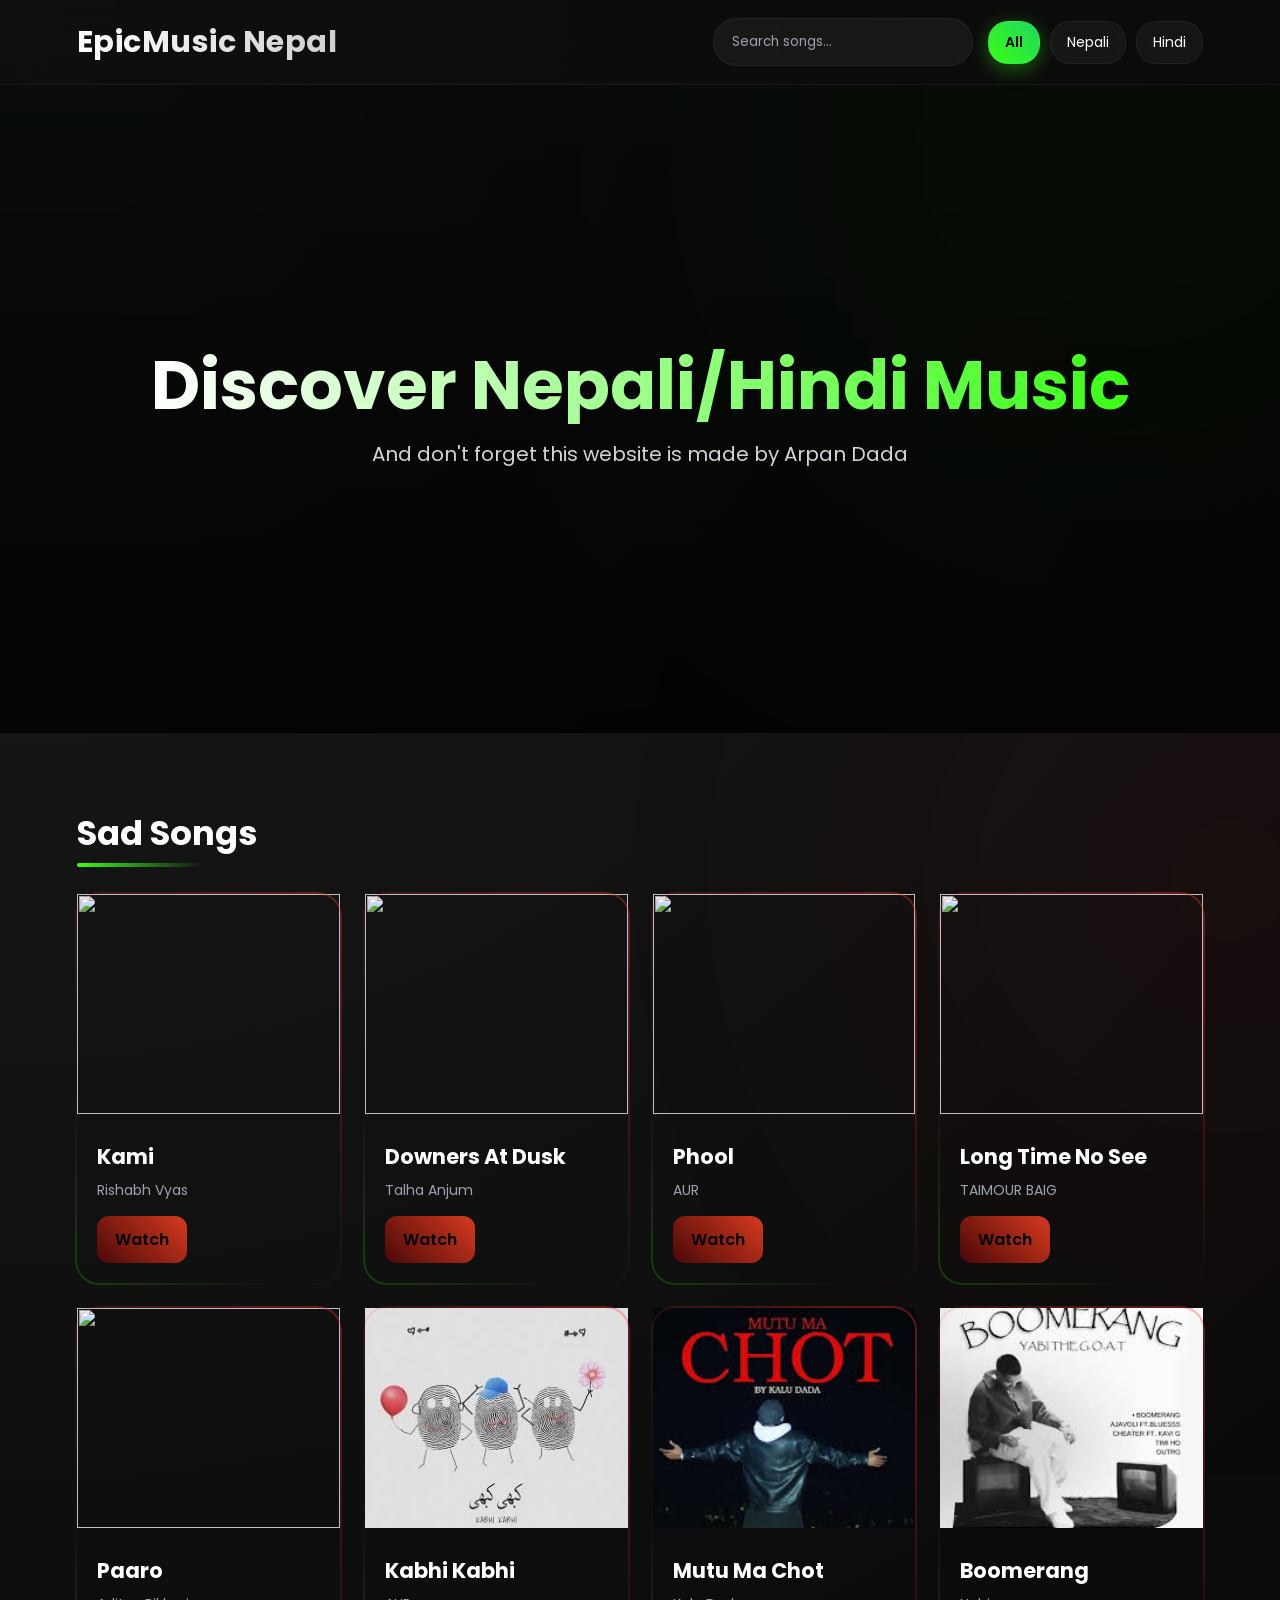
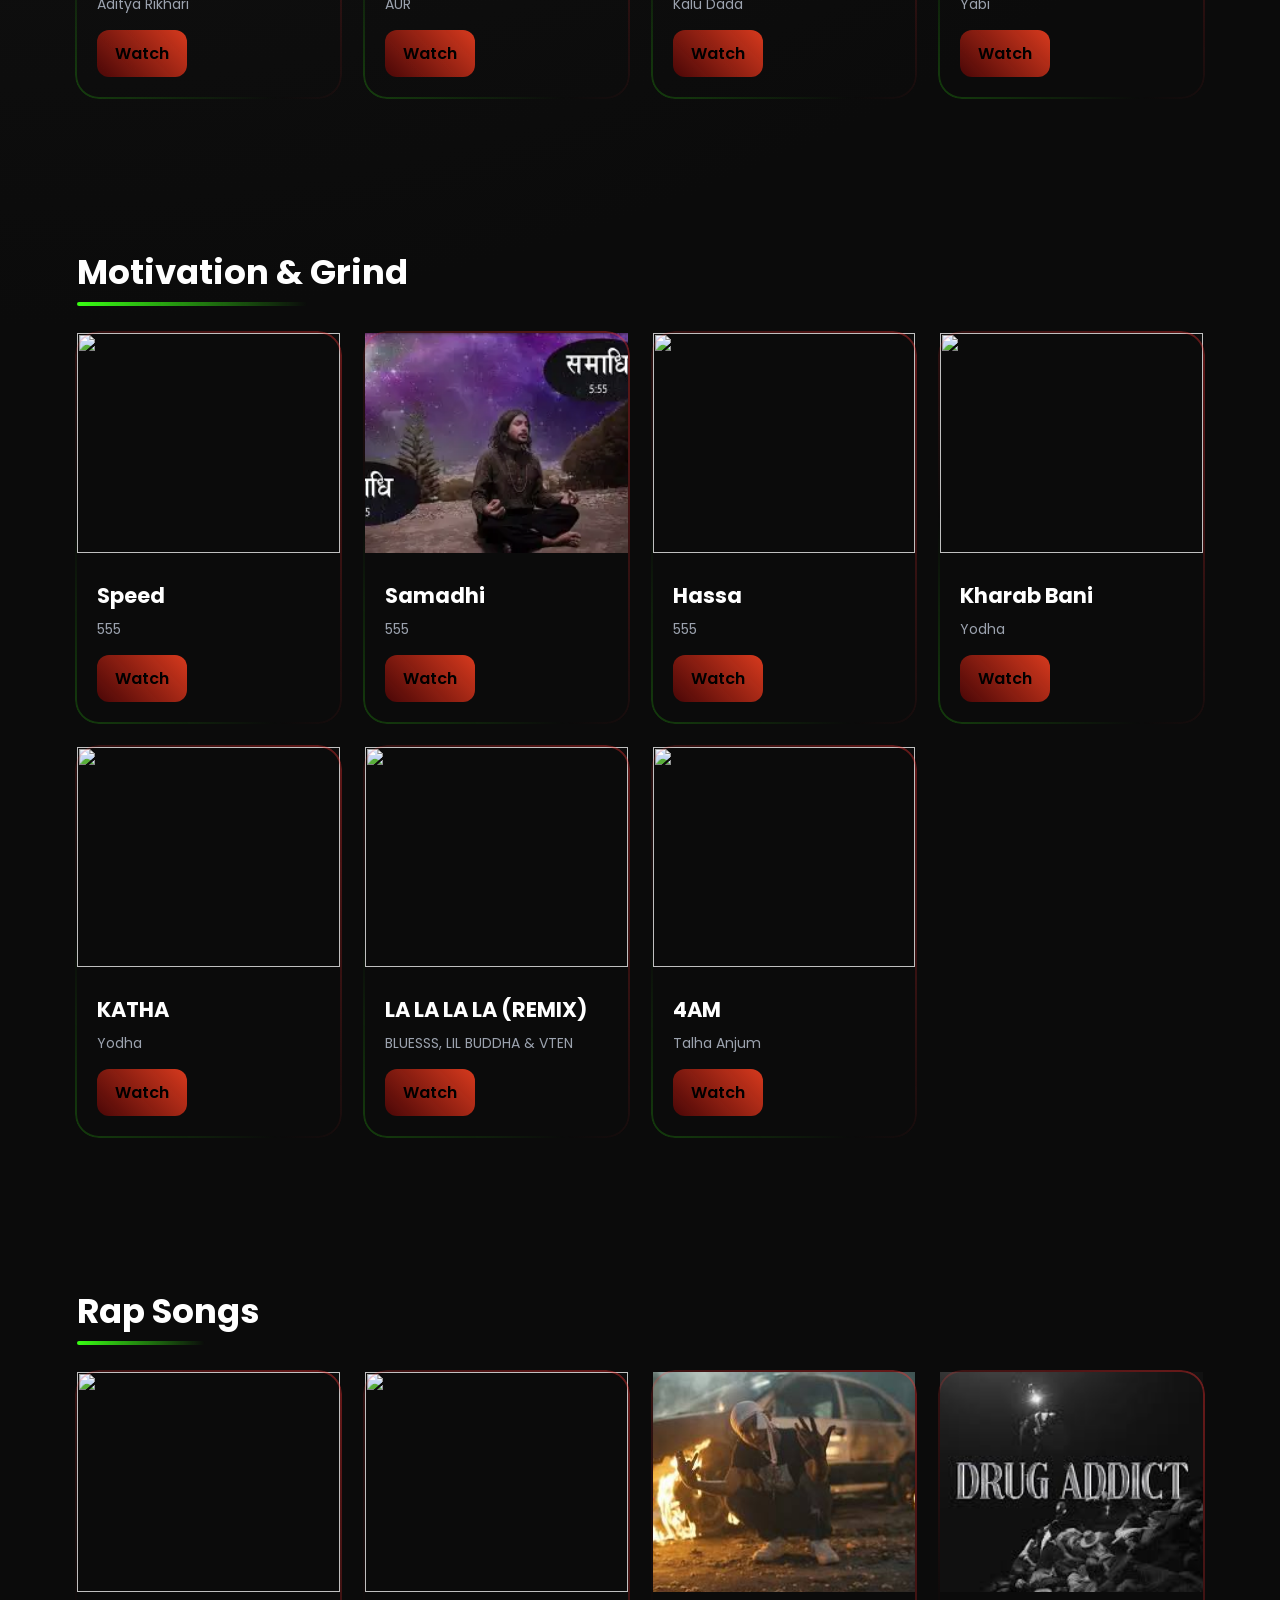
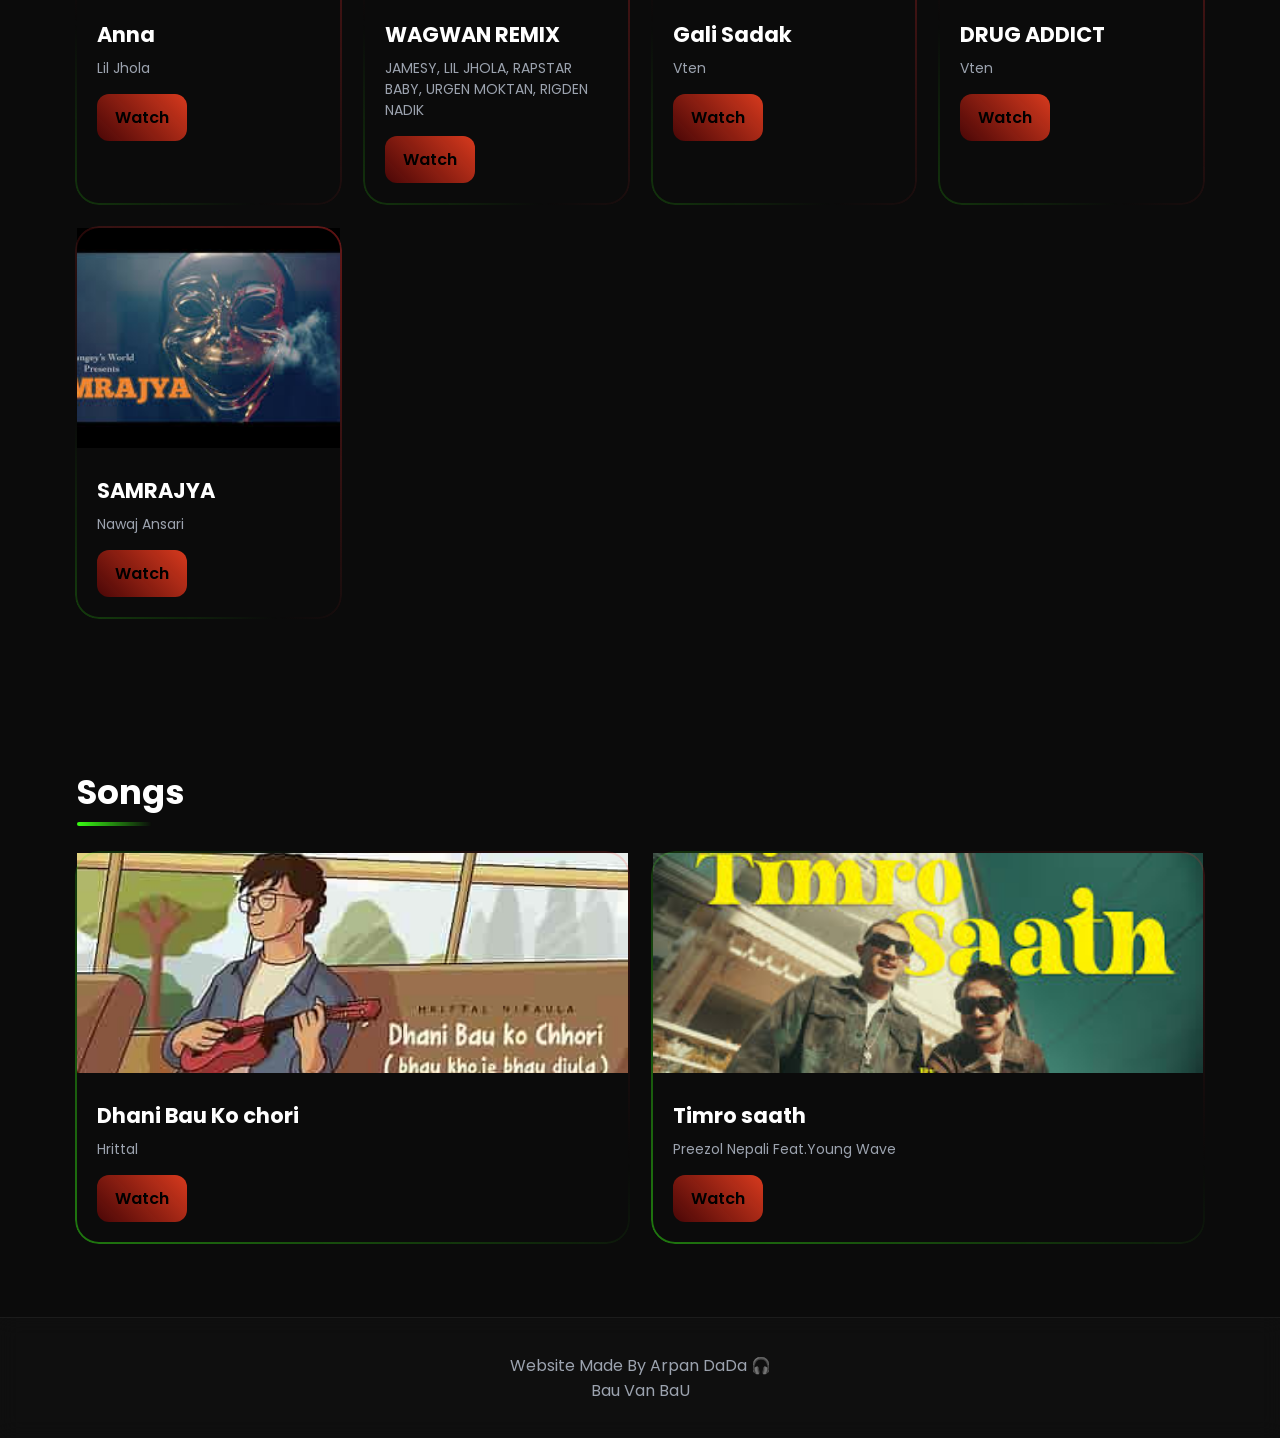
==== EpicA.ai/index.html @ 5af47b70 "Add files via upload" ====
<!DOCTYPE html>
<html lang="en">
<head>

    <meta charset="UTF-8">

    <meta
        name="viewport"
        content="width=device-width, initial-scale=1.0"
    >

    <title>
        EpicMusic Nepal
    </title>

    <link
        rel="stylesheet"
        href="css/style.css"
    >

    <link
        href="https://fonts.googleapis.com/css2?family=Poppins:wght@300;400;500;600;700&display=swap"
        rel="stylesheet"
    >

</head>
<body>

    <!-- NAVBAR -->

    <nav>

        <div class="logo">
            EpicMusic Nepal
        </div>

        <div class="nav-right">

            <input
                type="text"
                id="searchInput"
                placeholder="Search songs..."
            >

            <!-- CATEGORY BUTTONS -->

            <div class="categories">

                <button class="category-btn active" data-category="all">
                    All
                </button>

                <button class="category-btn" data-category="nepali">
                    Nepali
                </button>

                <button class="category-btn" data-category="hindi">
                    Hindi
                </button>


            </div>

        </div>

    </nav>

    <!-- HERO -->

    <section class="hero">

        <div class="overlay"></div>

        <div class="hero-content">

            <h1>
                Discover Nepali/Hindi Music
            </h1>

            <p>
                
             And don't forget this website is made by Arpan Dada
            </p>

        </div>

    </section>

    <!-- SAD SONGS -->

    <section class="section">

        <h2 class="section-title">
            Sad Songs
        </h2>

        <div class="music-grid">

            <!-- HINDI -->

            <div class="card" data-category="hindi">

                <img src="https://i.ytimg.com/vi/Ijg5MTvpKWY/maxresdefault.jpg">

                <div class="card-content">

                    <h3>
                        Kami
                    </h3>

                    <p>
                        Rishabh Vyas
                    </p>

                    <a
                        href="https://youtu.be/RmU2rnxURsE?si=7vDdhO4fp2Bnb-fw"
                        target="_blank"
                    >
                        Watch
                    </a>

                </div>

            </div>

            <div class="card" data-category="hindi">

                <img src="https://th.bing.com/th/id/OIP.sbH_QPoaFqyzzQpLczTVdwHaEK?w=321&h=180&c=7&r=0&o=7&pid=1.7&rm=3">

                <div class="card-content">

                    <h3>
                        Downers At Dusk
                    </h3>

                    <p>
                        Talha Anjum
                    </p>

                    <a
                        href="https://youtu.be/9-Vc4xmTZKk?si=75GZvkMQXWxtG_VR"
                        target="_blank"
                    >
                        Watch
                    </a>

                </div>

            </div>

            <div class="card" data-category="hindi">

                <img src="https://i.ytimg.com/vi/XSgGCUYwzvU/hqdefault.jpg">

                <div class="card-content">

                    <h3>
                        Phool
                    </h3>

                    <p>
                        AUR
                    </p>

                    <a
                        href="https://youtu.be/RGqgtleddRk?si=8XOO5vHkn7ARMXXn"
                        target="_blank"
                    >
                        Watch
                    </a>

                </div>

            </div>

            <div class="card" data-category="hindi">

                <img src="https://i.scdn.co/image/ab67616d0000b2733829f3d2e72a904be8561cbb">

                <div class="card-content">

                    <h3>
                        Long Time No See
                    </h3>

                    <p>
                        TAIMOUR BAIG
                    </p>

                    <a
                        href="https://youtu.be/ko7YMs9Q3KU?si=PG6mA_OosCpSd8RV"
                        target="_blank"
                    >
                        Watch
                    </a>

                </div>

            </div>


            <div class="card" data-category="hindi">

                <img src="https://th.bing.com/th/id/OIP.SJZ4FRkryyPiGVs3qYyS0wHaEK?w=301&h=180&c=7&r=0&o=7&pid=1.7&rm=3">
                <div class="card-content">

                    <h3>
                        Paaro
                    </h3>
                    <p>
                        Aditya Rikhari
                    </p>
                    <a
                        href="https://youtu.be/DxsDekHDKXo?si=PpfzHrZ6TqK3asXr"
                        target="_blank"
                    >
                        Watch
                    </a>

                </div>
            </div>

            <div class="card" data-category="hindi">

                <img src="[data-uri]">
                <div class="card-content">

                    <h3>
                        Kabhi Kabhi 
                    </h3>
                    <p>
                        AUR
                    </p>
                    <a
                        href="https://youtu.be/yLAcnCtvsJU?si=NW8B8MvQs0T5KPr5"
                        target="_blank"
                    >
                        Watch
                    </a>

                </div>
            </div>


            <!-- NEPALI -->


            <div class="card" data-category="nepali">

                <img src="[data-uri]">

                <div class="card-content">

                    <h3>
                        Mutu Ma Chot
                    </h3>

                    <p>
                        Kalu Dada
                    </p>

                    <a
                        href="https://youtu.be/sBr3c5H76e8?si=GZd_eEGZplJ4A1_G"
                        target="_blank"
                    >
                        Watch
                    </a>

                </div>

            </div>

            <div class="card" data-category="nepali">

                <img src="[data-uri]">

                <div class="card-content">

                    <h3>
                        Boomerang
                    </h3>

                    <p>
                        Yabi
                    </p>

                    <a
                        href="https://youtu.be/BbEMemscO-I?si=EHh1sS1tzR5J1vyy"
                        target="_blank"
                    >
                        Watch
                    </a>

                </div>

            </div>

        </div>

    </section>

    <!-- MOTIVATION -->

    <section class="section">

        <h2 class="section-title">
            Motivation & Grind
        </h2>

        <div class="music-grid">

            <div class="card" data-category="nepali">

                <img src="https://tse4.mm.bing.net/th/id/OIP.dXP16pl1GJZq4RBiLgptWAHaEK?rs=1&pid=ImgDetMain&o=7&rm=3">

                <div class="card-content">

                    <h3>
                        Speed
                    </h3>

                    <p>
                        555
                    </p>

                    <a
                        href="https://youtu.be/b3zEBGnYm34?si=LZzozIhg0vv9MH5C"
                        target="_blank"
                    >
                        Watch
                    </a>

                </div>

            </div>

            <div class="card" data-category="nepali">

                <img src="[data-uri]">

                <div class="card-content">

                    <h3>
                        Samadhi
                    </h3>

                    <p>
                        555
                    </p>

                    <a
                        href="https://youtu.be/sXomp9PL9_o?si=PbFZQgsjS7HVCDYe"
                        target="_blank"
                    >
                        Watch
                    </a>

                </div>

            </div>

            <div class="card" data-category="nepali">

                <img src="https://tse1.mm.bing.net/th/id/OIP.D2WAJVUY0x8K-VwiKpujNQHaEK?rs=1&pid=ImgDetMain&o=7&rm=3">

                <div class="card-content">

                    <h3>
                        Hassa
                    </h3>

                    <p>
                        555
                    </p>

                    <a
                        href="https://youtu.be/hoH7zG0oLLE?si=u24TPmwHw0E-Tsaa"
                        target="_blank"
                    >
                        Watch
                    </a>

                </div>

            </div>

            <div class="card" data-category="nepali">

                <img src="https://th.bing.com/th/id/OVP.W2wTb74t4gW5tR6NUaXH8QHgFo?w=424&h=238&c=7&rs=1&qlt=90&o=6&pid=1.7">

                <div class="card-content">

                    <h3>
                        Kharab Bani
                    </h3>

                    <p>
                        Yodha
                    </p>

                    <a
                        href="https://youtu.be/H0KRnwZw4qw?si=LE6Kaw_HZ2vRSFEH"
                        target="_blank"
                    >
                        Watch
                    </a>

                </div>
            </div>

            <div class="card" data-category="nepali">

                <img src="https://th.bing.com/th/id/OIP.8mpzQeW5qC_oeO7Zqvrg5gHaEK?w=300&h=180&c=7&r=0&o=7&pid=1.7&rm=3">

                <div class="card-content">

                    <h3>
                        KATHA
                    </h3>

                    <p>
                        Yodha
                    </p>

                    <a
                        href="https://youtu.be/pvIEhrgk4yk?si=8eGWvB89LTj3BtLk"
                        target="_blank"
                    >
                        Watch
                    </a>

                </div>
            </div>

            <div class="card" data-category="nepali">

                <img src="https://th.bing.com/th/id/OVP.m0AWxGFeoOVZHoDAaQgfagEsDh?w=424&h=238&c=7&rs=1&qlt=90&o=6&pid=1.7">

                <div class="card-content">

                    <h3>
                        LA LA LA LA (REMIX)
                    </h3>

                    <p>
                       BLUESSS,  LIL BUDDHA & VTEN
                    </p>

                    <a
                        href="https://youtu.be/aO73ukKokjI?si=9tEtHYW9DHaBOBaG"
                        target="_blank"
                    >
                        Watch
                    </a>

                </div>
            </div>

            <div class="card" data-category="hindi">

                <img src="https://th.bing.com/th/id/OIP.1WvqUGs3meQhUrw-ZQIceAHaEK?w=293&h=180&c=7&r=0&o=7&pid=1.7&rm=3">

                <div class="card-content">

                    <h3>
                        4AM
                    </h3>

                    <p>
                        Talha Anjum
                    </p>

                    <a
                        href="https://youtu.be/UcU-yRIZ5DE?si=G6Xp1qLZ1EVBKvYL"
                        target="_blank"
                    >
                        Watch
                    </a>

                </div>
            </div>

        </div>

    </section>

    <!-- MOTIVATION -->

    <section class="section">

        <h2 class="section-title">
            Rap Songs
        </h2>

        <div class="music-grid">

            <div class="card" data-category="nepali">

                <img src="https://th.bing.com/th/id/OVP.aKSEgZ1x-r---Y4IGJMQxQEsDh?w=424&h=238&c=7&rs=1&qlt=90&o=6&pid=1.7">

                <div class="card-content">

                    <h3>
                        Anna
                    </h3>

                    <p>
                        Lil Jhola
                    </p>

                    <a
                        href="https://youtu.be/2hXfeCUddnU?si=cxsx8xaU7S9ETebZ"
                        target="_blank"
                    >
                        Watch
                    </a>

                </div>
            </div>

            <div class="card" data-category="nepali">

                <img src="https://tse1.mm.bing.net/th?&id=OVP.BiM6RYfCANAZi-rz49CU0gHgFo&w=356&h=200&c=7&pid=1.7&rs=1">

                <div class="card-content">

                    <h3>
                        WAGWAN REMIX
                    </h3>

                    <p>
                        JAMESY,  LIL JHOLA, RAPSTAR BABY, URGEN MOKTAN, RIGDEN NADIK
                    </p>

                    <a
                        href="https://youtu.be/fy6bOTh2fzA?si=3-NGwedoABuXy9l9"
                        target="_blank"
                    >
                        Watch
                    </a>

                </div>
            </div>

             <div class="card" data-category="nepali">

                <img src="[data-uri]">

                <div class="card-content">

                    <h3>
                       Gali Sadak
                    </h3>

                    <p>
                        Vten
                    </p>

                    <a
                        href="https://youtu.be/7U2TBLw-6Q8?si=IkuYg4Z413UoaLWS"
                        target="_blank"
                    >
                        Watch
                    </a>

                </div>
            </div>

            <div class="card" data-category="nepali">

                <img src="[data-uri]">
                <div class="card-content">
                    <h3>
                       DRUG ADDICT
                    </h3>
                    <p>
                        Vten
                    </p>
                    <a
                        href="https://youtu.be/8JGwJ4nAWoc?si=pPrOJwb-FcdbOq1B"
                        target="_blank"
                    >
                        Watch
                    </a>

                </div>
            </div>

            <div class="card" data-category="nepali">

                <img src="[data-uri]">
                <div class="card-content">
                    <h3>
                       SAMRAJYA
                    </h3>
                    <p>
                        Nawaj Ansari
                    </p>
                    <a
                        href="https://youtu.be/wENV7FYDI74?si=GO2OtieqZZQDzUAr"
                        target="_blank"
                    >
                        Watch
                    </a>

                </div>
            </div>


        </div>

    </section>

    <!--Love Songs-->
    <section class="section">

        <h2 class="section-title">
            Songs
        </h2>

        <div class="music-grid">

            <div class="card" data-category="nepali">

               
             <img src="[data-uri]">
               <div class="card-content">

                    <h3>
                      Dhani Bau Ko chori
                    </h3>

                    <p>
                        Hrittal
                    </p>

                    <a
                        href="https://youtu.be/KEvXoPFi28k?si=5SgRr7d72pxhMKOo"
                        target="_blank"
                    >
                        Watch
                    </a>

                 </div>
            </div>

            <div class="card" data-category="nepali">

                <img src="[data-uri]">
                  <div class="card-content">

                        <h3>
                          Timro saath
                        </h3>
                        <p>
                            Preezol Nepali Feat.Young Wave
                        </p>
                        <a 
                            href="https://youtu.be/fDTf8yuGWAY?si=uZ3V-8vkYVZQVtOU"
                            target="_blank"
                        >
                            Watch
                        </a>

                  </div>
            </div>


         </div>
    </section>

    <!-- FOOTER -->

    <footer>

        Website Made By Arpan DaDa 🎧

        <p>
            Bau Van BaU
        </p>

    </footer>

    <script src="js/script.js"></script>

</body>
</html>
---- EpicA.ai/css/style.css ----
*{
    margin:0;
    padding:0;
    box-sizing:border-box;
    font-family:'Poppins',sans-serif;
}

html{
    scroll-behavior:smooth;
}

body{
    background:
    radial-gradient(circle at top left,#1b1b1b,#0b0b0b 40%),
    radial-gradient(circle at bottom right,#141414,#090909 60%);
    color:white;
    overflow-x:hidden;
    min-height:100vh;
    position:relative;
}

/* BACKGROUND GLOW */

body::before{
    content:'';
    position:fixed;
    width:420px;
    height:420px;
    background:#39ff14;
    border-radius:50%;
    filter:blur(220px);
    top:-180px;
    left:-150px;
    opacity:0.18;
    z-index:-2;
}

body::after{
    content:'';
    position:fixed;
    width:400px;
    height:400px;
    background:#ff2d2d;
    border-radius:50%;
    filter:blur(220px);
    bottom:-180px;
    right:-150px;
    opacity:0.16;
    z-index:-2;
}

/* NAVBAR */

nav{
    display:flex;
    justify-content:space-between;
    align-items:center;
    padding:18px 6%;
    position:sticky;
    top:0;
    z-index:100;
    background:rgba(10,10,10,0.75);
    backdrop-filter:blur(14px);
    border-bottom:
    1px solid rgba(255,255,255,0.05);
}

/* LOGO */

.logo{
    font-size:30px;
    font-weight:700;
    letter-spacing:0.5px;
    background:
    linear-gradient(
    to right,
    #ffffff,
    #cfcfcf
    );

    -webkit-background-clip:text;
    -webkit-text-fill-color:transparent;
}

/* NAV RIGHT */

.nav-right{
    display:flex;
    align-items:center;
    gap:15px;
}

/* SEARCH */

#searchInput{
    padding:13px 18px;
    border:none;
    border-radius:30px;
    width:260px;
    background:rgba(255,255,255,0.05);
    color:white;
    outline:none;
    border:
    1px solid rgba(255,255,255,0.05);

    transition:0.3s;
}

#searchInput::placeholder{
    color:#9ca3af;
}

#searchInput:focus{
    border:
    1px solid #39ff14;

    box-shadow:
    0 0 15px rgba(57,255,20,0.25);
}

/* CATEGORY BUTTONS */

.categories{
    display:flex;
    gap:10px;
    flex-wrap:wrap;
}

.category-btn{
    padding:10px 16px;
    border:none;
    border-radius:20px;
    background:rgba(255,255,255,0.05);
    color:white;
    cursor:pointer;
    transition:0.3s;
    font-size:14px;
    backdrop-filter:blur(10px);

    border:
    1px solid rgba(255,255,255,0.05);
}

.category-btn:hover{
    transform:translateY(-2px);

    background:#202020;

    box-shadow:
    0 5px 15px rgba(0,0,0,0.3);
}

.category-btn.active{
    background:
    linear-gradient(
    45deg,
    #39ff14,
    #1ed760
    );

    color:black;
    font-weight:600;

    box-shadow:
    0 5px 20px rgba(57,255,20,0.35);
}

/* HERO */

.hero{
    height:72vh;
    display:flex;
    align-items:center;
    justify-content:center;
    text-align:center;
    padding:20px;

    background:
    linear-gradient(
        rgba(0,0,0,0.65),
        rgba(0,0,0,0.8)
    ),
    url('https://images.unsplash.com/photo-1493225457124-a3eb161ffa5f?q=80&w=2070');

    background-size:cover;
    background-position:center;
    position:relative;
    overflow:hidden;
}

/* HERO OVERLAY */

.hero::before{
    content:'';
    position:absolute;

    width:500px;
    height:500px;

    background:#39ff14;

    filter:blur(250px);

    opacity:0.08;

    top:-200px;
    right:-100px;
}



/* HERO CONTENT */

.hero-content{
    position:relative;
    z-index:2;
}

.hero-content h1{
    font-size:68px;
    margin-bottom:15px;
    line-height:1.1;

    background:
    linear-gradient(
    to right,
    white,
    #39ff14
    );

    -webkit-background-clip:text;
    -webkit-text-fill-color:transparent;
}

.hero-content p{
    font-size:20px;
    color:#d1d5db;
    max-width:700px;
    margin:auto;
}

/* SECTION */

.section{
    padding:75px 6%;
}

.section-title{
    font-size:34px;
    margin-bottom:35px;
    position:relative;
    display:inline-block;
}

.section-title::after{
    content:'';
    position:absolute;
    left:0;
    bottom:-8px;
    width:70%;
    height:4px;
    border-radius:20px;

    background:
    linear-gradient(
    to right,
    #39ff14,
    transparent
    );
}

/* GRID */

.music-grid{
    display:grid;
    grid-template-columns:
    repeat(auto-fit,minmax(260px,1fr));

    gap:25px;
}

/* CARD */

.card::before{
    content:'';
    position:absolute;
    inset:-2px;
    border-radius:24px;
    padding:2px;

    background:
    linear-gradient(
    45deg,
    transparent,
    rgba(57,255,20,0.5),
    transparent,
    rgba(255,50,50,0.4),
    transparent
    );

    background-size:300% 300%;

    animation:
    borderGlow 6s linear infinite;

    -webkit-mask:
    linear-gradient(#fff 0 0) content-box,
    linear-gradient(#fff 0 0);

    -webkit-mask-composite:xor;
    mask-composite:exclude;

    pointer-events:none;
}

.card{
    position:relative;
}

@keyframes borderGlow{

    0%{
        background-position:0% 50%;
    }

    100%{
        background-position:300% 50%;
    }

}

.card:hover{
    transform:
    translateY(-10px)
    scale(1.02);

    box-shadow:
    0 15px 35px rgba(57,255,20,0.18);
}

/* IMAGE */

.card img{
    width:100%;
    height:220px;
    object-fit:cover;

    transition:
    transform 0.5s ease;
}

.card:hover img{
    transform:scale(1.07);
}

/* CARD CONTENT */

.card-content{
    padding:20px;
}

.card-content h3{
    margin-bottom:8px;
    font-size:21px;
}

.card-content p{
    color:#9ca3af;
    margin-bottom:15px;
    font-size:14px;
}

/* BUTTON */

.card-content a{
    display:inline-block;
    padding:11px 18px;
    border-radius:12px;

    background:
    linear-gradient(
    45deg,
    #690505ab,
    #d73a1e
    );

    color:black;
    text-decoration:none;
    font-weight:600;

    transition:0.3s;
}

.card-content a:hover{
    transform:scale(1.05);

    box-shadow:
    0 8px 20px rgba(57,255,20,0.35);
}

/* ANIMATION */

@keyframes fadeUp{

    from{
        opacity:0;
        transform:translateY(30px);
    }

    to{
        opacity:1;
        transform:translateY(0);
    }

}

/* FOOTER */

footer{
    text-align:center;
    padding:35px;
    color:#9ca3af;

    border-top:
    1px solid rgba(255,255,255,0.05);

    background:
    rgba(255,255,255,0.02);

    backdrop-filter:blur(10px);
}

/* SCROLLBAR */

::-webkit-scrollbar{
    width:10px;
}

::-webkit-scrollbar-track{
    background:#0f0f0f;
}

::-webkit-scrollbar-thumb{
    background:
    linear-gradient(
    #39ff14,
    #1ed760
    );

    border-radius:20px;
}

/* MOBILE */

@media(max-width:768px){

    nav{
        flex-direction:column;
        align-items:flex-start;
        gap:15px;
        padding:16px 5%;
    }

    .logo{
        font-size:24px;
    }

    .nav-right{
        width:100%;
        flex-direction:column;
        align-items:stretch;
    }

    #searchInput{
        width:100%;
    }

    .categories{
        justify-content:center;
    }

    .hero{
        height:60vh;
        padding:15px;
    }

    .hero-content h1{
        font-size:38px;
        line-height:1.2;
    }

    .hero-content p{
        font-size:15px;
    }

    .section{
        padding:45px 5%;
    }

    .section-title{
        font-size:26px;
        margin-bottom:22px;
    }

    .music-grid{
        grid-template-columns:
        repeat(auto-fit,minmax(160px,1fr));

        gap:15px;
    }

    .card img{
        height:150px;
    }

    .card-content{
        padding:14px;
    }

    .card-content h3{
        font-size:16px;
    }

    .card-content p{
        font-size:12px;
        margin-bottom:10px;
    }

    .card-content a{
        padding:8px 12px;
        font-size:13px;
        border-radius:10px;
    }

    .card:hover{
        transform:none;
    }

}
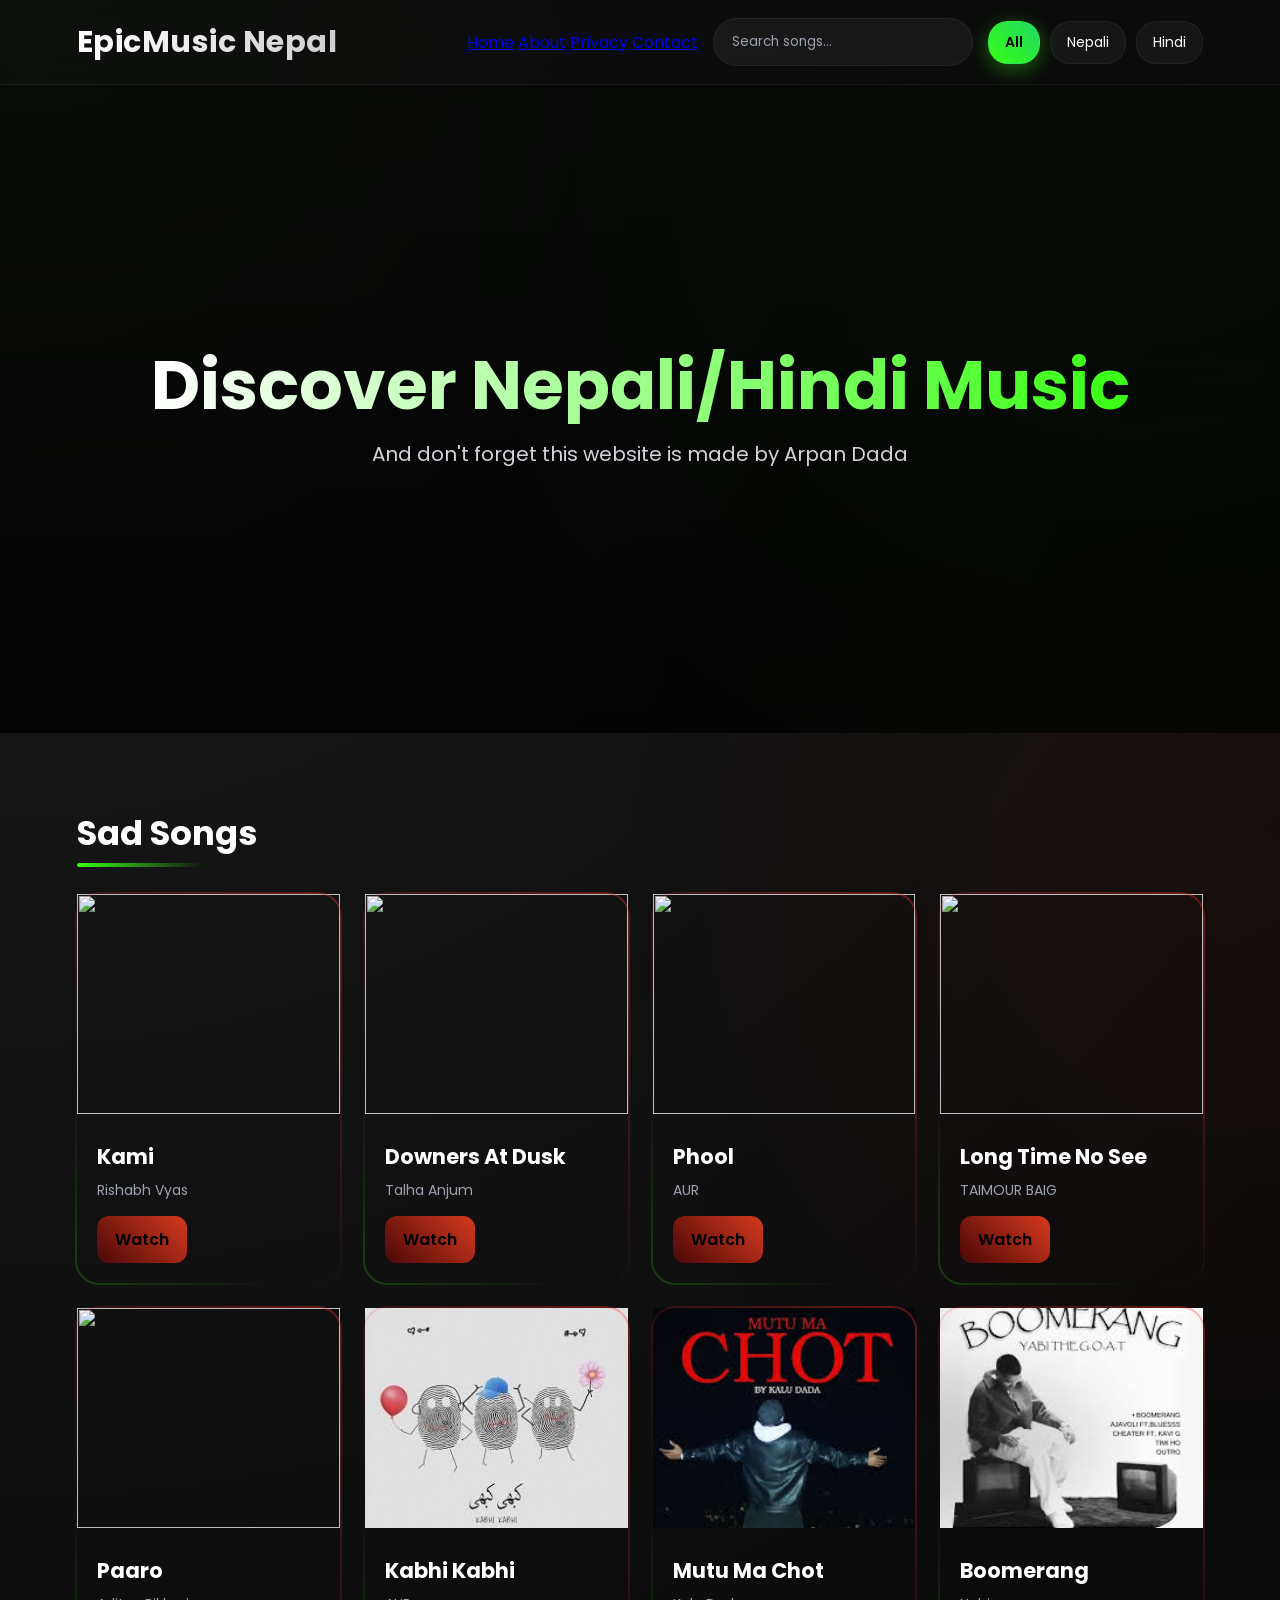
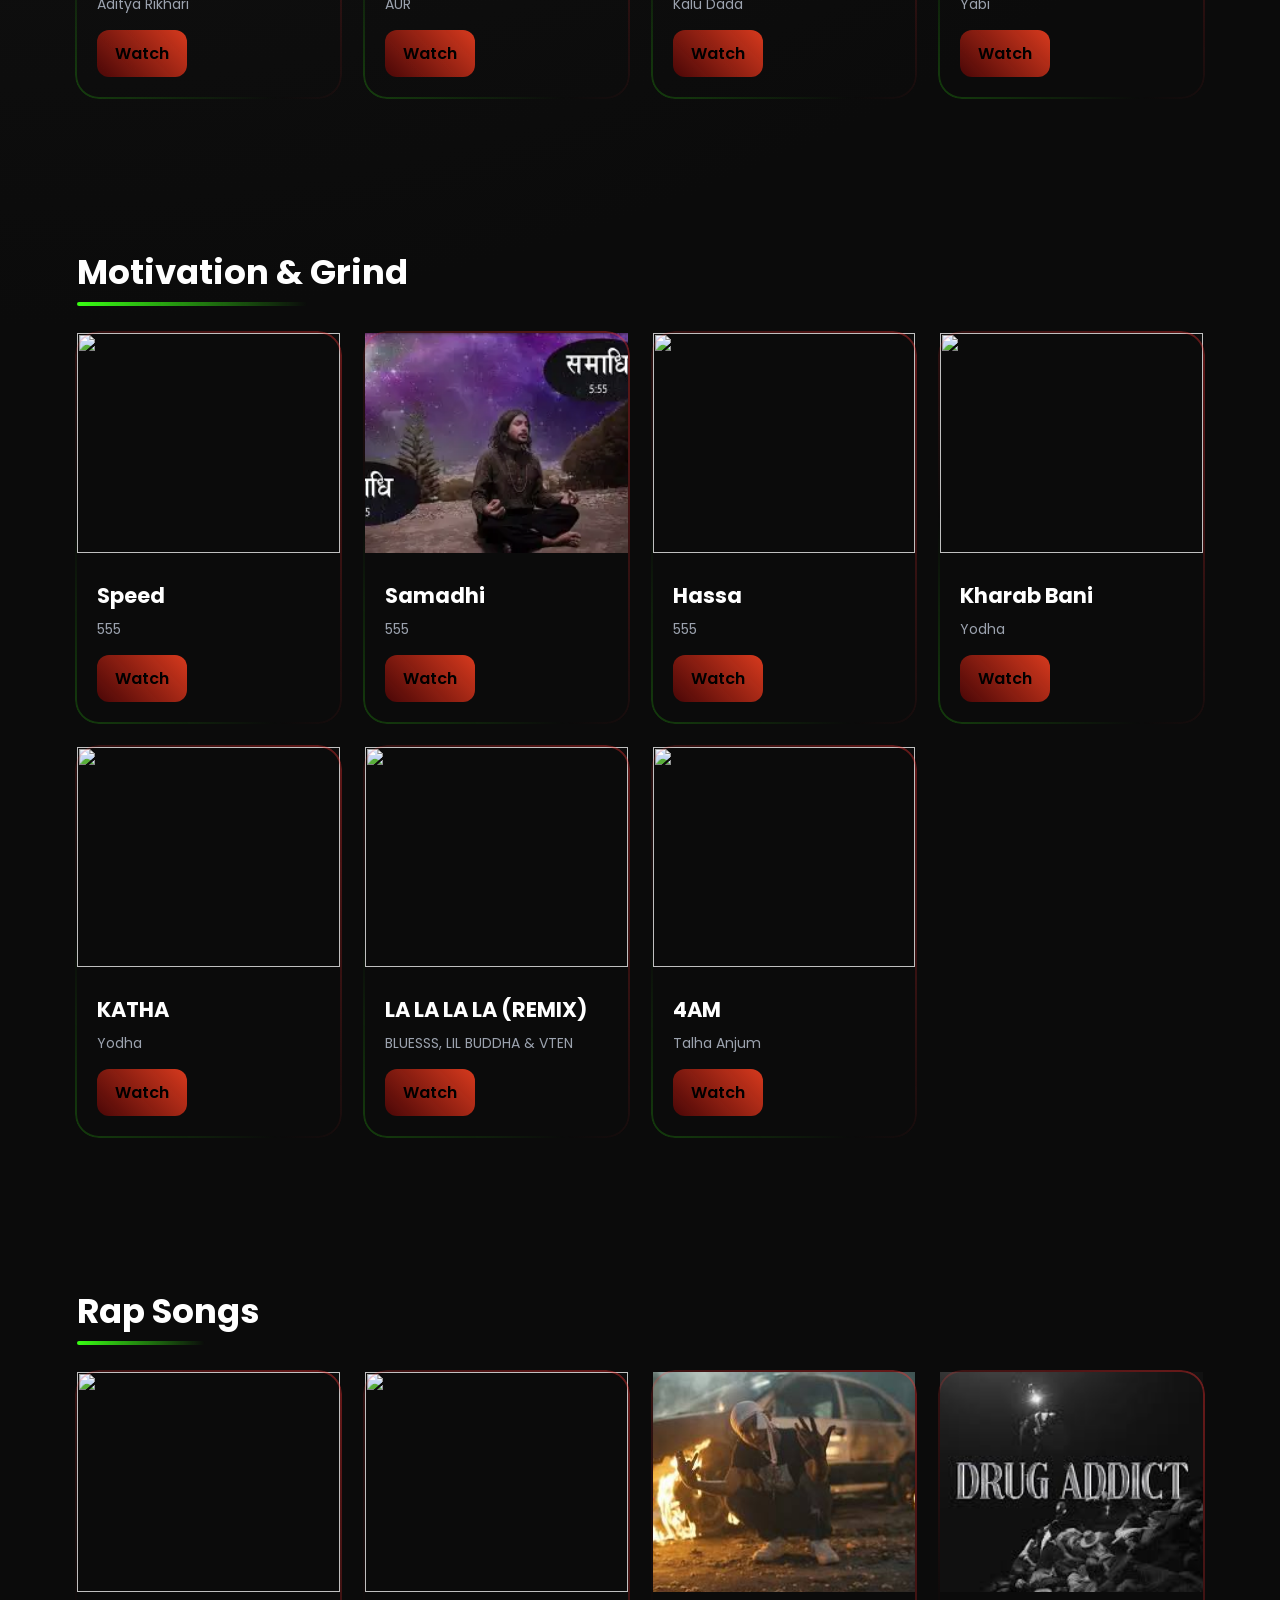
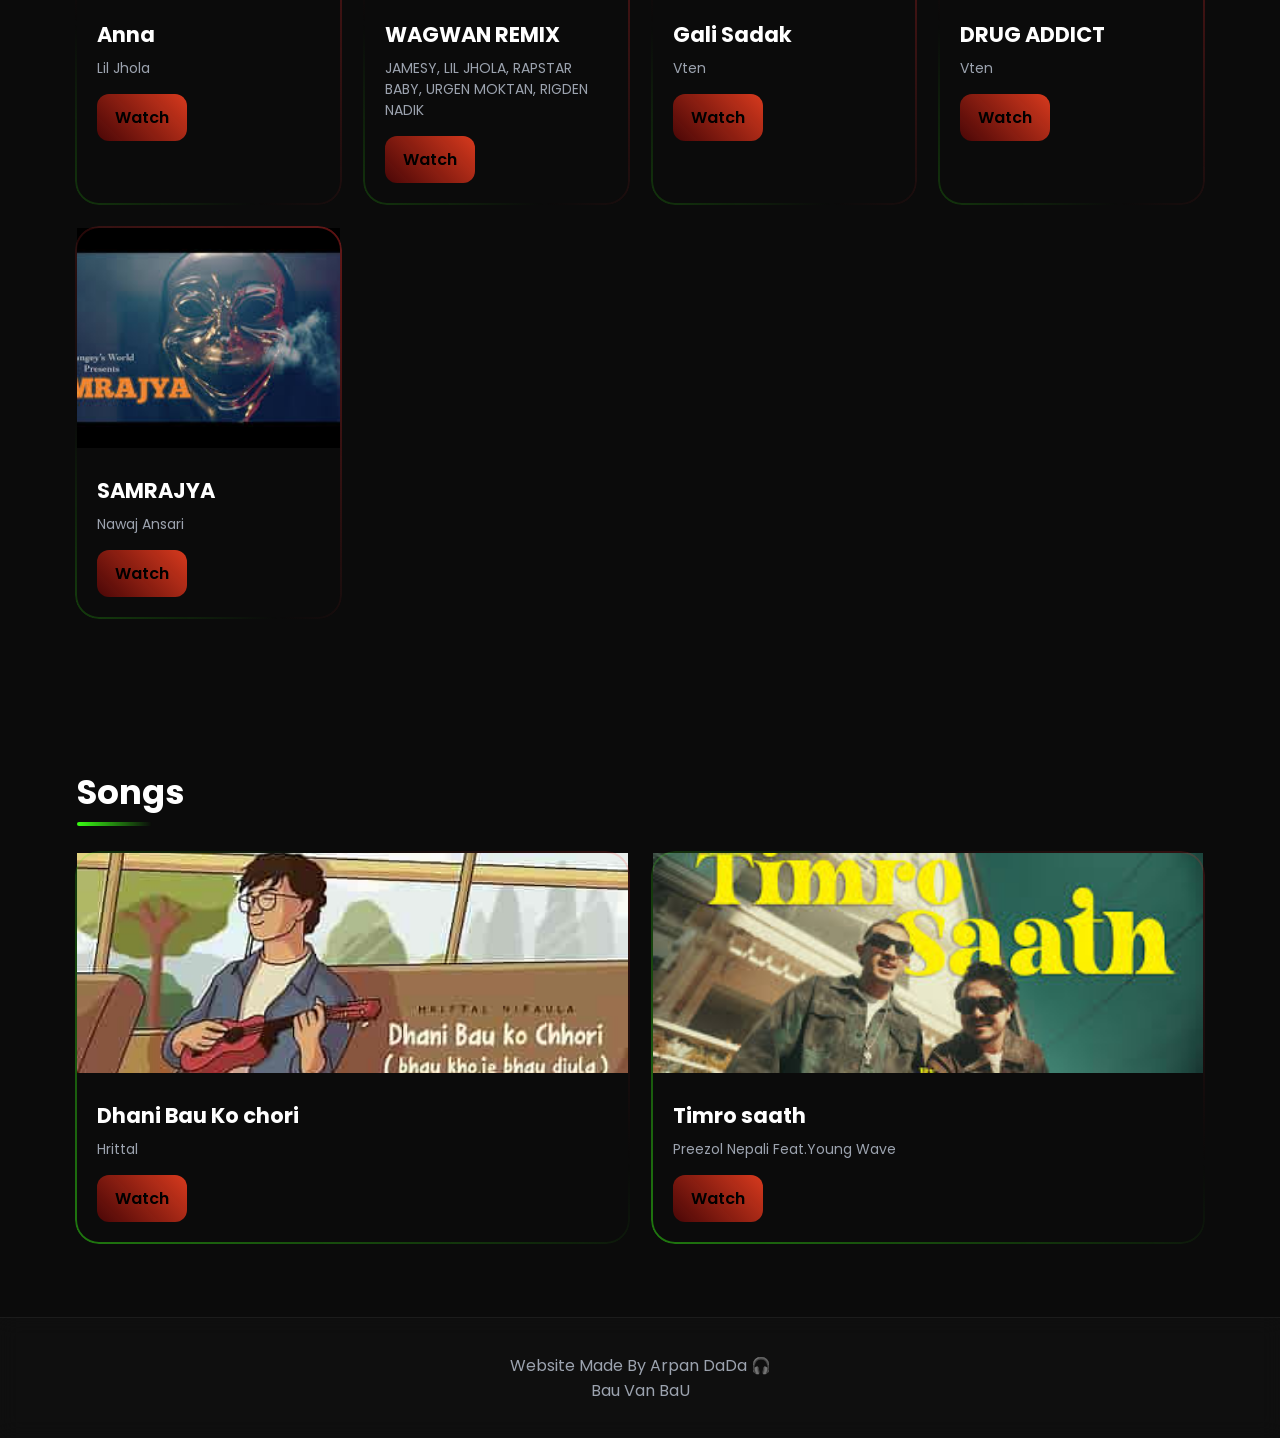
==== commit d8112c47: "Add files via upload" ====
--- a/EpicA.ai/index.html
+++ b/EpicA.ai/index.html
@@ -33,6 +33,17 @@
         <div class="logo">
             EpicMusic Nepal
         </div>
+
+        <div class="nav-right">
+
+        <!-- TOP MENU (NEW) -->
+        <div class="nav-center">
+        <a href="index.html">Home</a>
+        <a href="about.html">About</a>
+        <a href="privacy.html">Privacy</a>
+        <a href="contact.html">Contact</a>
+    </div>
+
 
         <div class="nav-right">
 
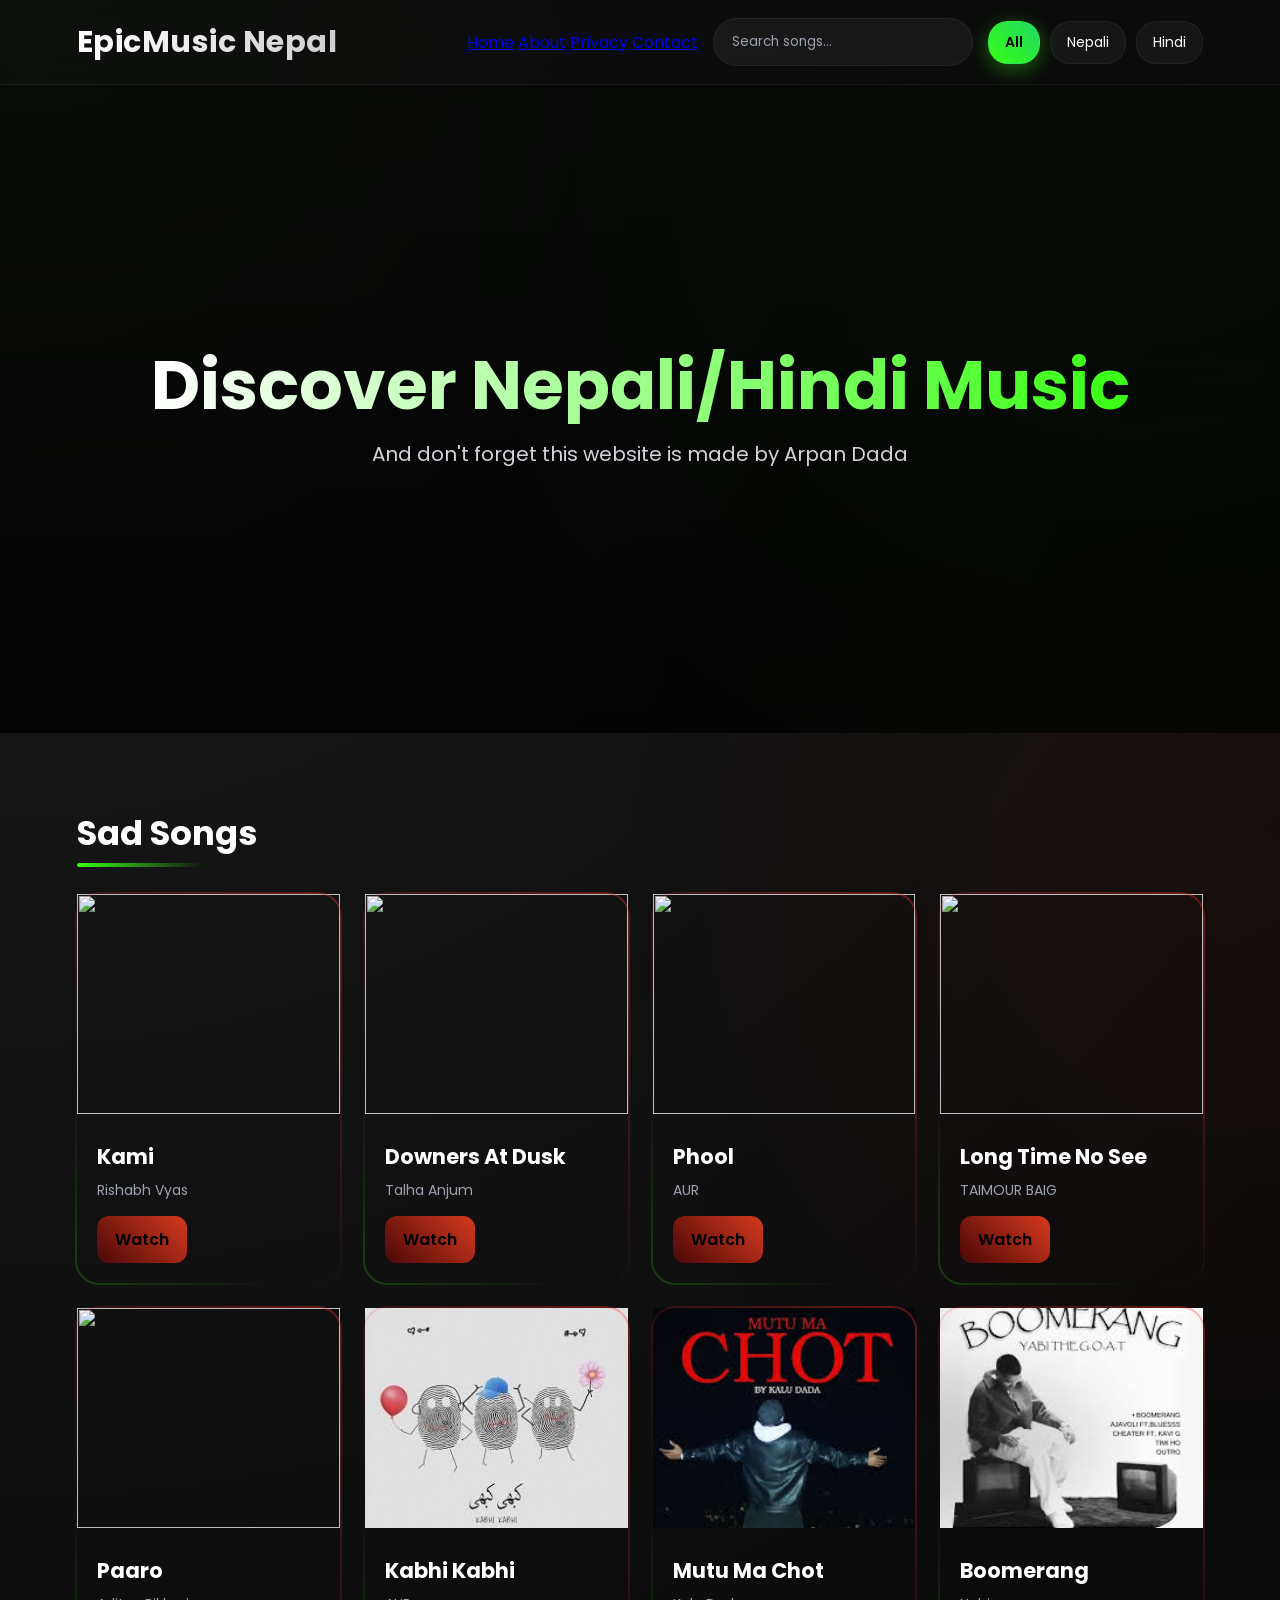
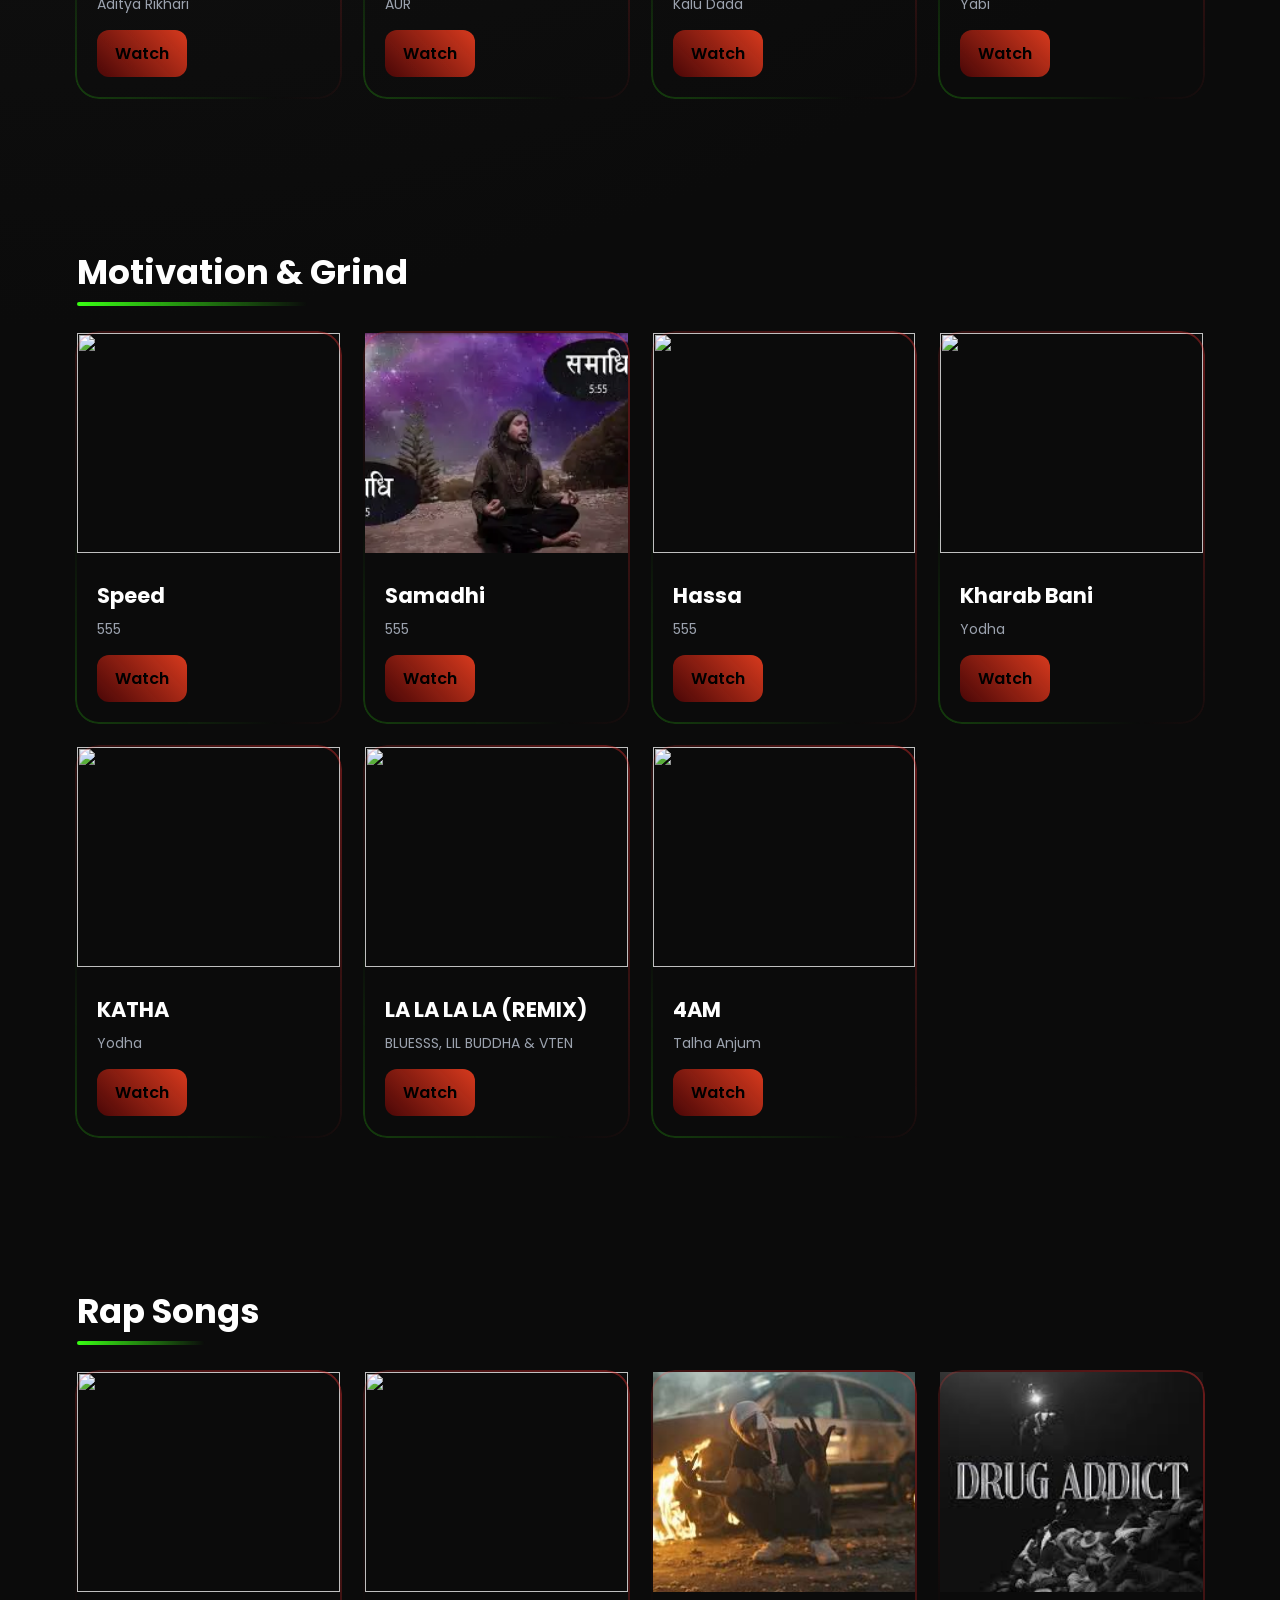
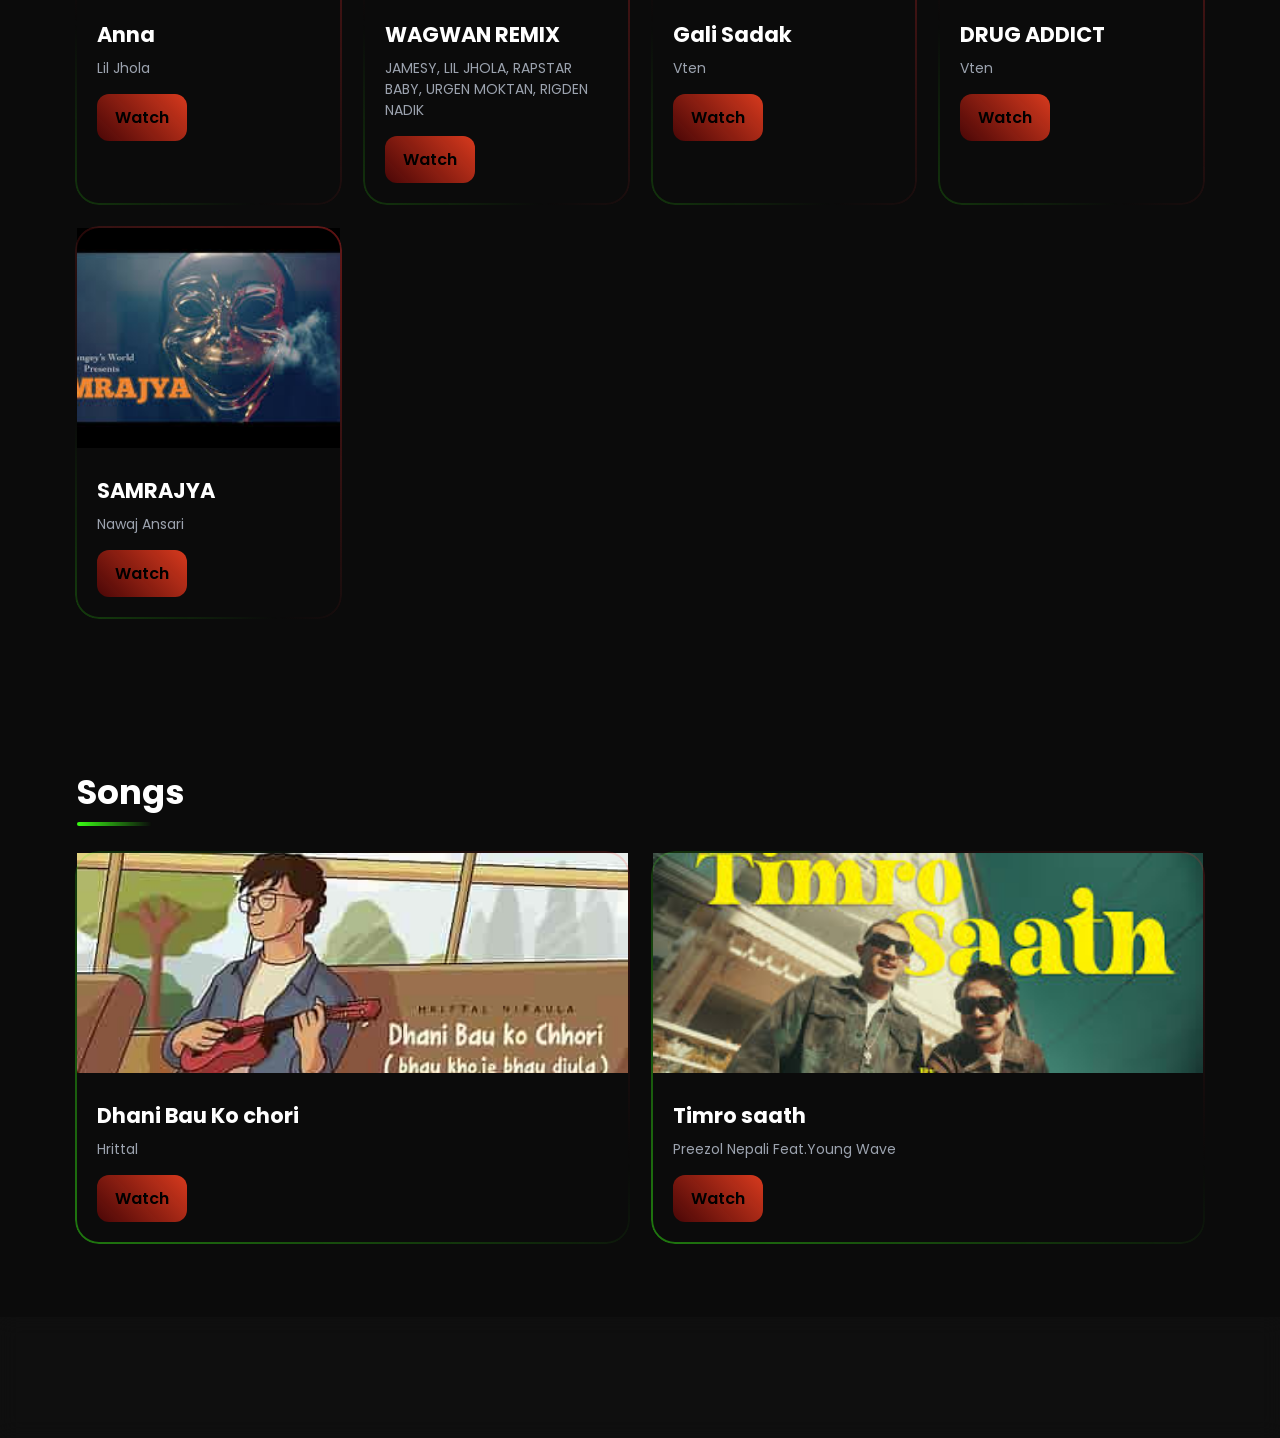
==== commit 7d6999bc: "Add files via upload" ====
--- a/EpicA.ai/index.html
+++ b/EpicA.ai/index.html
@@ -37,12 +37,13 @@
         <div class="nav-right">
 
         <!-- TOP MENU (NEW) -->
-        <div class="nav-center">
-        <a href="index.html">Home</a>
-        <a href="about.html">About</a>
-        <a href="privacy.html">Privacy</a>
-        <a href="contact.html">Contact</a>
-    </div>
+
+<div class="nav-center">
+    <a href="index.html">Home</a>
+    <a href="html/about.html">About</a>
+    <a href="html/privacy.html">Privacy</a>
+    <a href="html/contact.html">Contact</a>
+</div>
 
 
         <div class="nav-right">
